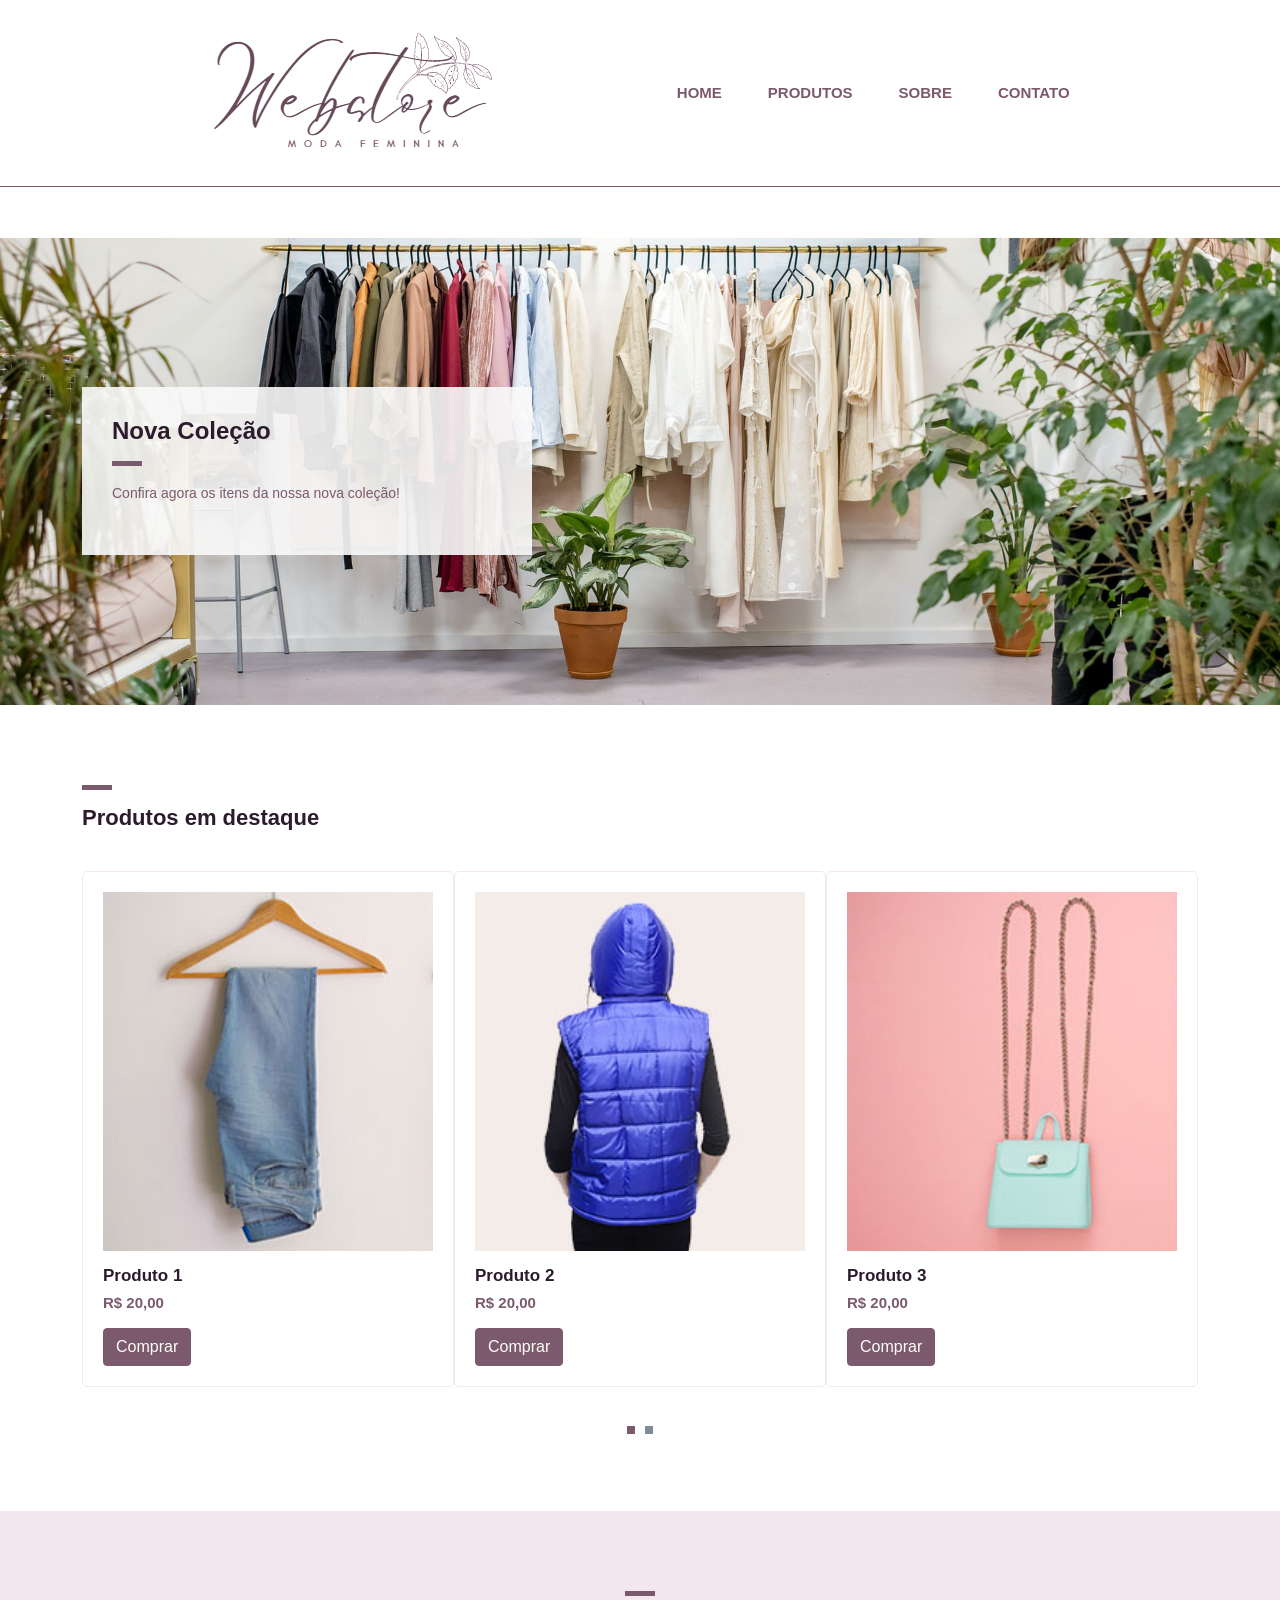
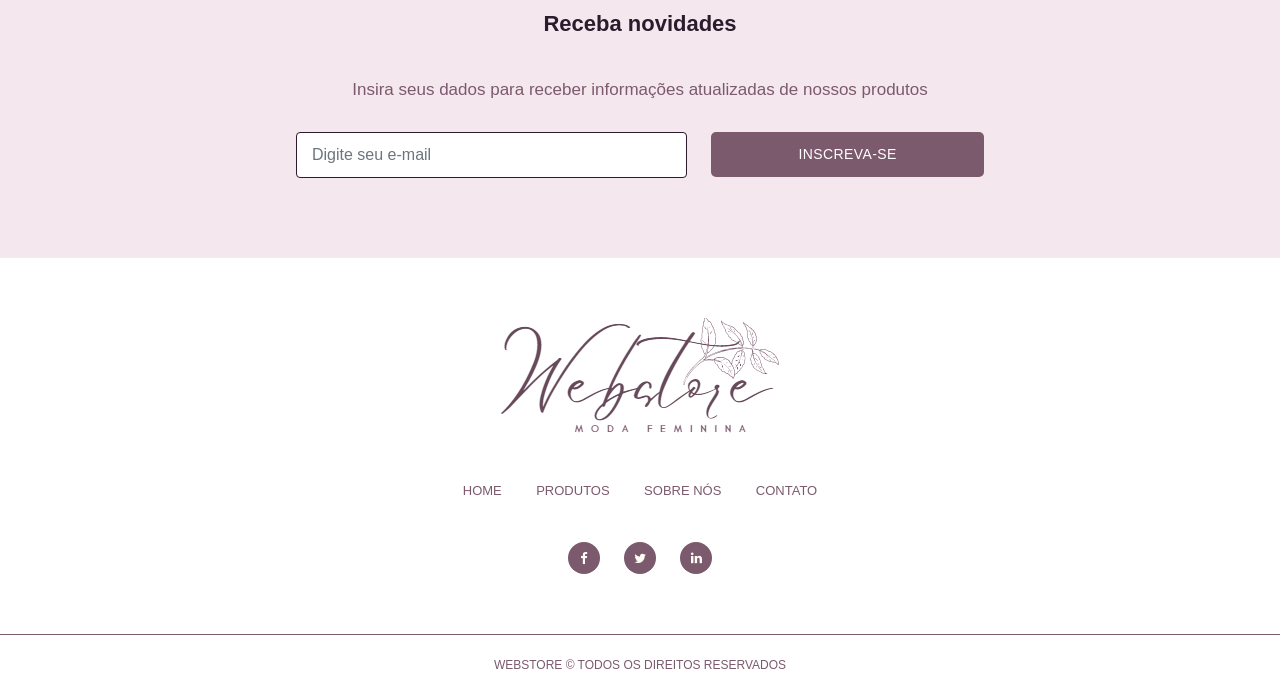
==== jQuery II/index.html @ eb67b07a "correcao digitacao validacao" ====
<!DOCTYPE html>
<html lang="pt-br">
<head>
    <meta charset="UTF-8">
    <meta http-equiv="X-UA-Compatible" content="IE=edge">
    <meta name="viewport" content="width=device-width, initial-scale=1.0">

<!--Library CSS-->
    <link rel="stylesheet" href="./vendor/bootstrap/css/bootstrap.min.css">
    <link rel="stylesheet" href="./vendor/owl/css/owl.css">
    <link rel="stylesheet" href="./vendor/fontawesome/fontawesome.css">
    <link rel="stylesheet" href="./vendor/jquery-ui/jquery-ui.min.css">

<!--CSS Customizado-->
    <link rel="stylesheet" href="./css/style-custom.css">

    <title>Webstore - Moda Feminina</title>
</head>


<body>
    <nav class="navbar navbar-expand-lg navbar-dark bg-dark">
        <div class="container">
                <a class="navbar-brand" href="#"><img src="./img/logo.png" alt="logo"></a>
                <button class="navbar-toggler d-lg-none" type="button" data-bs-toggle="collapse" data-bs-target="#collapsibleNavId" aria-controls="collapsibleNavId" aria-expanded="false" aria-label="Toggle navigation"><span class="navbar-toggler-icon"></span></button>
            <div class="container">
                <div class="collapse navbar-collapse" id="collapsibleNavId">
                    <ul class="navbar-nav ml-auto">
                        <li class="nav-item">
                            <a class="nav-link" href="index.html">Home</a>
                        </li>
                        <li class="nav-item">
                            <a class="nav-link" href="#produtosdestaque">Produtos</a>
                        </li>
                        <li class="nav-item">
                            <a class="nav-link nav-modal-open" href="#sobre" rel="sobre">Sobre</a>
                        </li>
                        <li class="nav-item">
                            <a class="nav-link nav-modal-open" href="#contato" rel="contato">Contato</a>
                        </li>
                    </ul>
                </div>
            </div>
        </div>
    </nav>

    <div class="banner">
            <div class="container">
                <div class="row">
                    <div class="col-md-12">
                        <div class="caption">
                            <h2>Nova Coleção</h2>
                            <div class="line-dec"></div>
                            <p>Confira agora os itens da nossa nova coleção!</p>
                        </div>
                    </div>
                </div>
            </div>
        </div>

        <div id="featured" class="featured-items">
            <div class="container">
                <div class="row">
                    <div class="col-md-12">
                        <div class="section-heading">
                            <div class="line-dec"></div>
                            <h1>Produtos em destaque</h1>
                        </div>
                    </div>
                    <div class="col-md-12">
                        <div class="owl-carousel owl-theme">
                            <div class="featured-item" id="produtosdestaque">
                                <img src="./img/item-01.jpg" alt="Item 1">
                                <h4>Produto 1</h4>
                                <h6>R$ 20,00</h6>
                                <a class="btn btn-dark nav-modalProdutos" href="#item 1" rel="item 1">Comprar</a>
                            </div>
                            <div class="featured-item">
                                <img src="./img/item-02.jpg" alt="Item 2">
                                <h4>Produto 2</h4>
                                <h6>R$ 20,00</h6>
                                <a class="btn btn-dark nav-modalProdutos" href="#item2">Comprar</a>
                            </div>
                            <div class="featured-item">
                                <img src="./img/item-03.jpg" alt="Item 3">
                                <h4>Produto 3</h4>
                                <h6>R$ 20,00</h6>
                                <a class="btn btn-dark nav-modalProdutos" href="#item3" rel="item3">Comprar</a>
                            </div>
                            <div class="featured-item">
                                <img src="./img/item-04.jpg" alt="Item 4">
                                <h4>Produto 4</h4>
                                <h6>R$ 20,00</h6>
                                <a class="btn btn-dark nav-modalProdutos" href="#item4" rel="item4">Comprar</a>
                            </div>
                            <div class="featured-item">
                                <img src="./img/item-05.jpg" alt="Item 5">
                                <h4>Produto 5</h4>
                                <h6>R$ 20,00</h6>
                                <a class="btn btn-dark nav-modalProdutos" href="#item5" rel="item5">Comprar</a>
                            </div>
                        </div>
                    </div>
                </div>
            </div>
        </div>

        <!-- Modal Produtos -->
        <div class="modal fade" id="modelProdutos" tabindex="-1" role="dialog" aria-labelledby="modelTitleId" aria-hidden="true">
            <div class="modal-dialog" role="document">
                <div class="modal-content">
                        <div class="modalHeader">
                                <h5 class="modalTitle">Item para compra</h5>
                            </div>
                    <div class="modalBody">
                        <div class="container-fluid">
                            Página em construção
                        </div>
                    </div>
                    <div class="modal-footer">
                        <button type="button" class="btn btn-secondary" data-bs-dismiss="modal">Close</button>
                    </div>
                </div>
            </div>
        </div>

        <div class="subscribe-form">
            <div class="container">
                <div class="row">
                    <div class="col-md-12">
                        <div class="section-heading">
                            <div class="line-dec"></div>
                            <h1>Receba novidades</h1>
                        </div>
                    </div>
                    <div class="col-md-8 offset-md-2">
                        <div class="main-content">
                            <p>Insira seus dados para receber informações atualizadas de nossos produtos</p>
                            <div class="container">
                                <form id="subscribe" class="form" action="" method="get">
                                    <div class="row">
                                        <div class="col-md-7">
                                            <fieldset>
                                                <input name="email" type="text" class="form-control" id="email" value="" placeholder="Digite seu e-mail" >
                                            </fieldset>
                                        </div>
                                        <div class="col-md-5">
                                            <fieldset>
                                                <button type="submit" id="form-submit" class="button">Inscreva-se</button>
                                            </fieldset>
                                        </div>
                                    </div>
                                </form>
                            </div>
                        </div>
                    </div>
                </div>
            </div>
        </div>

        <div class="footer">
            <div class="container">
                <div class="row">
                    <div class="col-md-12">
                        <div class="logo">
                            <img src="./img/logo.png" alt="logo">
                        </div>
                    </div>
                    <div class="col-md-12">
                        <div class="footer-menu">
                            <ul>
                                <li><a href="#top">Home</a></li>
                                <li><a href="#produtos">Produtos</a></li>
                                <li><a href="#sobre" rel="sobre" class="nav-modal-open">Sobre Nós</a></li>
                                <li><a href="#contato" rel="contato" class="nav-modal-open">Contato</a></li>
                            </ul>
                        </div>
                    </div>
                    <div class="col-md-12">
                        <div class="social-icons">
                            <ul>
                                <li><a href="#"><i class="fa fa-facebook"></i></a></li>
                                <li><a href="#"><i class="fa fa-twitter"></i></a></li>
                                <li><a href="#"><i class="fa fa-linkedin"></i></a></li>
                            </ul>
                        </div>
                    </div>
                </div>
            </div>
        </div>

        <div class="sub-footer">
            <div class="container">
                <div class="row">
                    <div class="col-md-12">
                        <div class="copyright-text">
                            <p>WebStore &copy; Todos os direitos reservados</p>
                        </div>
                    </div>
                </div>
            </div>
        </div>

        <!-- Começo do Modal  -->
            <div class="modal fade" id="modelId" tabindex="-1" role="dialog" aria-labelledby="modelTitleId" aria-hidden="true">
                <div class="modal-dialog" role="document">
                    <div class="modal-content">
                        <div class="modal-header">
                            <h5 class="modal-title">Modal title</h5>
                            <button type="button" class="btn-close" data-bs-dismiss="modal" aria-label="Close"></button>
                        </div>
                        <div class="modal-body">              
                        </div>
                    </div>
                </div>
            </div>

            <div id="contato" class="visually-hidden">
                <form action="post" class="myForm" id="myForm">

                    <div class="mb-3">
                        <label for="name" class="form-label">Nome</label>
                        <input type="text" name="name" id="name" title="Insira seu nome completo" class="form-control" placeholder="Digite seu nome" aria-describedby="helpNome">
                        <p id="textRequired">*Campo Obrigatório.</p>
                    </div>

                    <div class="mb-3">
                        <label for="email" class="form-label">Email</label>
                        <input type="email" name="email" id="email" class="form-control" placeholder="Digite seu e-mail" aria-describedby="helpEmail">
                        <p id="textRequired">*Campo Obrigatório.</p>
                    </div>

                    <div class="mb-3">
                        <label for="date" class="form-label">Data</label>
                        <input type="date" name="date" id="date" class="form-control" placeholder="Digite seu e-mail" aria-describedby="helpDate">
                    </div>

                    <div class="mb-3">
                        <label for="time" class="form-label">Hora</label>
                        <input type="time" name="time" id="time" class="form-control" placeholder="Digite a hora" aria-describedby="helpHora">
                    </div>

                    <div class="mb-3">
                        <label for="cep" class="form-label">CEP</label>
                        <input type="number" name="cep" id="cep" class="form-control" placeholder="Digite seu CEP" aria-describedby="helpCEP">
                        <p id="textRequired">*Campo Obrigatório.</p>

                    </div>

                    <div class="mb-3">
                        <label for="celular" class="form-label">Celular</label>
                        <input type="number" name="celular" id="celular" class="form-control" placeholder="Digite seu celular" aria-describedby="helpCelular">
                        <p id="textRequired">*Campo Obrigatório.</p>
                    </div>

                    <div class="mb-3">
                        <label for="cpf" class="form-label">CPF</label>
                        <input type="number" name="cpf" id="cpf" class="form-control" placeholder="Digite seu CPF" aria-describedby="helpCPF">
                        <p id="textRequired">*Campo Obrigatório.</p>
                    </div>
                    <button type="submit" id="submitButton"class="btn btn-primary">Enviar</button>
                </form>
            </div>

            <div id="sobre" class="visually-hidden">Loja especializada em moda feminina</div>
        <!-- FIM do Modal-->
        
        <!--Library-->
            <script src="./vendor/jquery/jquery-3.6.0.min.js"></script>
            <script src="./vendor/jquery-mask/jquery.mask.js"></script>
            <script src="./vendor/bootstrap/js/bootstrap.bundle.min.js"></script>
            <script src="./vendor/owl/owl.carousel.js"></script>
            <script src="./vendor/jquery-ui/jquery-ui.min.js"></script>

        <!--Script Customizado-->
            <script src="./js/custom.js"></script>
    </body>
</html>
---- jQuery II/css/style-custom.css ----
body {
	font-family: 'Roboto', sans-serif;
	transition: all 0.5s;
}
p {
	margin-bottom: 0px;
	font-size: 14px;
	color: #7b5a6d;
	line-height: 24px;
}
a {
	text-decoration: none!important;
}

.copyright-text {
	text-transform: uppercase;
}

.main-button a {
	background-color: #7b5a6d;
	border-radius: 5px;
	padding: 10px 15px;
	display: inline-block;
	color: #fffdf5;
	font-size: 14px;
	text-transform: uppercase;
	font-weight: 300;
	letter-spacing: 0.4px;
	text-decoration: none;
	transition: all 0.5s;
}

.main-button a:hover {
	opacity: 0.7;
}

.section-heading {
	margin-top: 80px;
	margin-bottom: 40px;
}

.section-heading .line-dec {
	width: 30px;
	height: 5px;
	background-color: #7b5a6d;
}

.section-heading h1 {
	font-size: 22px;
	font-weight: 700;
	color: #2c1b2d;
	margin-top: 15px;
}

/* Pre Header Style */
#pre-header {
	background-color: #7b5a6d;
	text-align: center;
}

#pre-header span {
	color: #fffdf5;
	font-size: 15px;
	padding: 10px 0px;
	display: inline-block;
}

/* Header Style */
.navbar .navbar-brand {
	text-align: center;
	width: 100%;
	position: relative;
	padding: 25px 0px;
}

.bg-dark {
	background-color: #fff!important;
	border-bottom: 1px solid #7b5a6d;
}

#navbarResponsive {
	z-index: 999;
	position: absolute;
	left: 50%;
	top: 200px;
	transform: translateX(-50%);
}

.navbar-dark .navbar-nav .nav-item {
	margin: 0px 15px;
}

.navbar-dark .navbar-nav .nav-link {
	text-transform: uppercase;
	font-size: 15px;
	font-weight: 700;
	color: #7b5a6d;
	transition: all 0.5s;
}

.navbar-dark .navbar-nav .nav-link:hover,
.navbar-dark .navbar-nav .active>.nav-link,
.navbar-dark .navbar-nav .nav-link.active,
.navbar-dark .navbar-nav .nav-link.show,
.navbar-dark .navbar-nav .show>.nav-link {
	color: #798c97;
}

.navbar:after {
	width: 100%;
	height: 1px;
	background-color: #fffdf5;
	content: '';
	position: absolute;
	left: 0;
	bottom: -52px;
}

.navbar-dark .navbar-toggler-icon {
	background-image: none;
}

.navbar-dark .navbar-toggler {
	border-color: #7b5a6d;
	background-color: #7b5a6d;	
	height: 50px;
	outline: none;
}

.navbar-dark .navbar-toggler-icon:after {
	content: '\f0c9';
	color: #fffdf5;
	font-size: 22px;
	line-height: 30px;
	font-family: 'FontAwesome';
}

/* Banner Style */
.banner {
	margin-top: 50px;
	background-image: url(../img/banner-bg.jpg);
	background-size: cover;
	background-repeat: no-repeat;
	padding: 150px 0px;
	background-position: center center;
}

.banner .caption {
	background-color: rgba(250,250,250,0.9);
	padding: 30px;
	max-width: 450px;
}

.banner .caption h2 {
	margin-top: 0px;
	margin-bottom: 15px;
	font-size: 24px;
	font-weight: 700;
	color: #2c1b2d;
}

.banner .caption .line-dec {
	width: 30px;
	height: 5px;
	background-color: #7b5a6d;
}

.banner .caption p {
	margin-top: 15px;
	margin-bottom: 20px;
}

/* Featured Style */
.featured-items {
	margin-bottom: 70px;
}

.featured-item {
	border-radius: 5px;
	border: 1px solid #f4e7ee;
	padding: 20px;
	transition: all 0.5s;
}

.featured-item:hover {
	opacity: 0.9;
}

.featured-item img {
	width: 100%;
}

.featured-item h4 {
	font-size: 17px;
	font-weight: 700;
	color: #2c1b2d;
	margin-top: 15px;
	transition: all 0.5s;
}

.featured-item:hover h4 {
	color: #7b5a6d;
}

.featured-item h6 {
	color: #7b5a6d;
	font-size: 15px;
	font-weight: 700;
	margin-bottom: 0px;
}

.btn-dark {
    color: #fffdf5;
    background-color: #7b5a6d;
    border-color: #7b5a6d;
    margin-top: 1rem;
}

.btn-dark:hover {
    color: #fffdf5;
    background-color:#798c97;
    border-color: #798c97;
}

.owl-theme .owl-dots {
	text-align: center;
	margin-top: 30px;
}

.owl-theme .owl-dots .owl-dot {
	outline: none;
}

.owl-theme .owl-dots .active span {
	background-color: #7b5a6d!important;
}

.owl-theme .owl-dots .owl-dot span {
	background-color: #798c97;
	width: 8px;
	height: 8px;
	display: inline-block;
	margin: 0px 5px;
	outline: none;
}

/* Subscribe Style */
.subscribe-form {
	background-color: #f4e7ee;
	padding: 80px 0px;
	text-align: center;
}

.subscribe-form .section-heading  {
	margin-top: 0px;
}

.subscribe-form .section-heading h1 {
	color: #2c1b2d;
}

.subscribe-form .section-heading .line-dec {
	background-color: #7b5a6d;
	margin: 0 auto;
}

.subscribe-form .main-content p {
	font-size: 17px;
	color: #7b5a6d;
	margin-bottom: 30px;
}

.subscribe-form .main-content form  {
	color: #fff;
	display: inline;
}

.subscribe-form .main-content form input {
	display: inline;
}

.subscribe-form .main-content form input {
	width: 100%;
	height: 46px;
	border: 1px solid #2c1b2d;
	background-color: #fff;
	padding-left: 15px;
	color: #000000;
	outline: none;
}

.subscribe-form .main-content form button:focus {
	color: #fff!important;
}

.subscribe-form .main-content form button {
	width: 100%;
	height: 45px;
	cursor: pointer;
	background-color: #7b5a6d;
	outline: none;
	border-radius: 5px;
	padding: 10px 15px;
	display: inline-block;
	color: #fff;
	font-size: 14px;
	text-transform: uppercase;
	font-weight: 300;
	letter-spacing: 0.4px;
	text-decoration: none;
	transition: all 0.5s;
	box-shadow: none;
	border: none;
}

#textRequired {
	color: grey;
	padding: .3rem;
}

/* Footer Style */
.footer {
	text-align: center;
}

.footer ul {
	padding: 0px;
	margin: 0px;
}

.footer ul li {
	list-style: none;
	display: inline-block;
}

.footer .logo img {
	max-width: 100%;
	margin-top: 60px;
	margin-bottom: 40px;
}

.footer .footer-menu {
	margin-bottom: 40px;
}

.footer .footer-menu ul li {
	margin: 0px 15px;
}

.footer .footer-menu a {
	font-size: 13px;
	color: #7b5a6d;
	text-transform: uppercase;
	transition: all 0.5s;
}

.footer .footer-menu a:hover {
	color: #798c97;
	text-decoration: none;
}

.footer .social-icons {
	margin-bottom: 60px;
}

.footer .social-icons ul li {
	margin: 0px 10px;
}

.footer .social-icons a {
	width: 32px;
	height: 32px;
	color: #fffdf5;
	background-color: #7b5a6d;
	text-align: center;
	display: inline-block;
	line-height: 33px;
	border-radius: 50%;
	font-size: 13px;
	transition: all 0.5s;
}

.footer .social-icons a:hover {
	background-color: #798c97;
}

/* Sub Footer Style */
.sub-footer {
	border-top: 1px solid #7b5a6d;
	text-align: center;
}

.sub-footer p {
	font-size: 12px;
	color: #7b5a6d;
	line-height: 60px;
}

.sub-footer a {
	color: #7b5a6d;
	text-decoration: none;
}

/* Featured Page Style */
.featured-page {
	margin-top: 130px;
	margin-bottom: 40px;
}

.featured-page .section-heading {
	margin-top: 0px;
	margin-bottom: 0px;
}

.featured-page #filters {
	margin-top: 15px;
	text-align: right;
}

.featured .featured-item {
	margin-bottom: 30px;
	text-decoration: none;
}

.featured .featured-item h4 {
	transition: all 0.5s;
}

.featured .featured-item:hover h4 {
	color: #7b5a6d;
}

#filter button {
	outline: none;
}

#filter .btn-primary.focus,
.btn-primary:focus {
	color: #7b5a6d!important;
	box-shadow: none!important;
}

#filters .btn-primary {
	color: #2c1b2d;
	border: none;
	font-size: 15px;
	font-weight: 700;
	background-color: transparent;
}

/* Isotope Transitions
------------------------------- */
.isotope,
.isotope .item {
    -webkit-transition-duration: 0.8s;
    -moz-transition-duration: 0.8s;
    -ms-transition-duration: 0.8s;
    -o-transition-duration: 0.8s;
    transition-duration: 0.8s;
}

.isotope {
    -webkit-transition-property: height, width;
    -moz-transition-property: height, width;
    -ms-transition-property: height, width;
    -o-transition-property: height, width;
    transition-property: height, width;
}

.isotope .item {
    -webkit-transition-property: -webkit-transform, opacity;
    -moz-transition-property:    -moz-transform, opacity;
    -ms-transition-property:     -ms-transform, opacity;
    -o-transition-property:         top, left, opacity;
    transition-property:         transform, opacity;
}

.page-navigation ul {
	text-align: center;
	border-top: 1px solid #eee;
	padding: 30px  0px 0px 0px;
	margin: 0px 0px 80px 0px;
}

.page-navigation ul li {
	display: inline-block;
}

.page-navigation ul li a {
	width: 40px;
	height: 40px;
	display: inline-block;
	text-align: center;
	line-height: 38px;
	border: 1px solid #eee;
	border-radius: 5px;
	font-weight: 700;
	color: #1e1e1e;
	font-size: 15px;
	text-decoration: none;
	transition: all 0.5s;
}

.page-navigation ul li a:hover,
.page-navigation ul li.current-page a {
	background-color: #7b5a6d;
	border-color: #7b5a6d;
	color: #fff;
}

/* Single Product Style */
.single-product .product-slider {
	padding: 20px;
	border: 1px solid #eee!important;
	border-radius: 5px;
}

.flexslider {
	border: none!important;
}

#carousel {
	margin-top: 20px;
}

#carousel .slides li {
	width: 150px!important;
}

.single-product .right-content h4 {
	font-size: 17px;
	font-weight: 700;
	margin-top: 0px;
}

.single-product .right-content h6 {
	color: #7b5a6d;
	font-size: 17px;
	font-weight: 700;
	margin-top: 10px;
}

.single-product .right-content p {
	margin-top: 20px;
	margin-bottom: 30px;
}

.single-product .right-content span {
	font-size: 14px;
	color: #7b5a6d;
	font-weight: 500;
	display: inline-block;
	margin-bottom: 15px;
}

.single-product .right-content label {
	font-size: 14px;
	color: #4a4a4a;
}

.single-product .right-content .quantity-text {
	margin-left: 10px;
	width: 44px;
	height: 44px;
	line-height: 42px;
	font-size: 14px;
	font-weight: 700;
	color: #4a4a4a;
	display: inline-block;
	text-align: center;
	outline: none;
	border: 1px solid #eee;
}

.single-product .right-content .button {
	margin-left: 15px;
	cursor: pointer;
	background-color: #7b5a6d;
	outline: none;
	border-radius: 5px;
	padding: 10px 15px;
	display: inline-block;
	color: #fff;
	font-size: 14px;
	text-transform: uppercase;
	font-weight: 300;
	letter-spacing: 0.4px;
	text-decoration: none;
	transition: all 0.5s;
	box-shadow: none;
	border: none;
}

.single-product .right-content .down-content span {
	margin-bottom: 0px;
	display: inline-block;
	margin-left: 8px;
	color: #aaa;
}

.single-product .right-content .down-content span a {
	color: #aaa;
	font-weight: 400;
	margin-left: 4px;
	transition: all 0.5s;
}

.single-product .right-content .down-content span a:hover {
	color: #7b5a6d;
}

.single-product .right-content .down-content span a:hover i {
	background-color: #7b5a6d;
}

.single-product .right-content .down-content span a i {
	transition: all 0.5s;
	background-color: #aaa;
	width: 26px;
	height: 26px;
	display: inline-block;
	text-align: center;
	line-height: 26px;
	border-radius: 50%;
	color: #fff;
	font-size: 12px;
	margin-right: 5px;
}

.single-product .right-content .down-content .categories {
	border-top: 1px solid #eee;
	margin-top: 30px;
	padding: 10px 0px;
}

.single-product .right-content .down-content .share {
	border-top: 1px solid #eee;
	padding: 10px 0px;
}

.single-product .right-content .down-content h6 {
	font-size: 14px;
	color: #4a4a4a;
	font-weight: 400;
}

/* About Us Style */
.about-page {
	margin-top: 50px;
    margin-bottom: 80px;
}

.about-page .right-content h4 {
	font-size: 17px;
	font-weight: 700;
	margin-top: 0px;
	margin-bottom: 20px;
}

.about-page .left-image img {
	max-width: 100%;
}

.about-page .right-content span {
	display: inline-block;
	margin-left: 8px;
}

.about-page .right-content span a i {
	transition: all 0.5s;
	background-color: #aaa;
	width: 26px;
	height: 26px;
	display: inline-block;
	text-align: center;
	line-height: 26px;
	border-radius: 50%;
	color: #fff;
	font-size: 12px;
	margin-right: 5px;
}

.about-page .right-content .share {
	margin-top: 20px;
	border-top: 1px solid #eee;
	padding: 15px 0px;
}

.about-page .right-content h6 {
	font-size: 14px;
	color: #4a4a4a;
	font-weight: 400;
}

.about-page .right-content span a:hover i {
	background-color: #7b5a6d;
}

/* Contact Page Style */
.contact-page {
	margin-top: 50px;
    margin-bottom: 80px;
}

.contact-page .right-content input,
.contact-page .right-content textarea {
	border-radius: 0px;
	outline: none;
	box-shadow: none;
	font-size: 14px;
	margin-bottom: 30px;
}

.contact-page .right-content input {
	height: 44px;
	line-height: 44px;
}

.contact-page .right-content textarea {
	height: 200px;
	max-height: 280px;
}

.contact-page .right-content span {
	display: inline-block;
	margin-left: 8px;
}

.contact-page .right-content span a i {
	transition: all 0.5s;
	background-color: #aaa;
	width: 26px;
	height: 26px;
	display: inline-block;
	text-align: center;
	line-height: 26px;
	border-radius: 50%;
	color: #fff;
	font-size: 12px;
	margin-right: 5px;
}

.contact-page .right-content .share {
	margin-top: 30px;
	border-top: 1px solid #eee;
	padding: 15px 0px;
}

.contact-page .right-content h6 {
	font-size: 14px;
	color: #4a4a4a;
	font-weight: 400;
}

.contact-page .right-content span a:hover i {
	background-color: #7b5a6d;
}

.contact-page .right-content .button {
	cursor: pointer;
	background-color: #7b5a6d;
	outline: none;
	border-radius: 5px;
	padding: 10px 15px;
	display: inline-block;
	color: #fff;
	font-size: 14px;
	text-transform: uppercase;
	font-weight: 300;
	letter-spacing: 0.4px;
	text-decoration: none;
	transition: all 0.5s;
	box-shadow: none;
	border: none;
}

/* Responsive Style */
@media (max-width: 991px) {

.banner {
	border-top: none;
	margin-top: 0px;
}

.navbar .navbar-brand {
	width: auto;
}

.navbar:after {
	display: none;
}

#navbarResponsive {
	z-index: 99999;
	position: absolute;
	top: 96px;
	width: 100%;
	text-align: center;
	background-color: rgba(250,250,250,0.95);
	box-shadow: 0px 10px 10px rgba(0,0,0,0.1);
}

.navbar-dark .navbar-nav .nav-item {
	border-bottom: 1px solid #eee;
}

.navbar-dark .navbar-nav .nav-item:last-child {
	border-bottom: none;
}

.navbar-dark .navbar-nav .nav-link {
	padding: 15px 0px;
}

.featured-page #filters {
	text-align: right;
} 

.single-product .right-content {
	margin-top: 30px;
}

.about-page .right-content {
	margin-top: 30px;
}

.contact-page .right-content {
	margin-top: 30px;
}

.contact-page .right-content .col-md-6,
.contact-page .right-content .col-md-12 {
	padding: 0px;
}

.featured-page {
	margin-top: 80px;
}

.about-page,
.contact-page {
	margin-top: 0px;
}
}

@media (max-width: 767px) {

.subscribe-form .main-content form input.button {
	margin-top: 20px;
}

.featured-page #filters {
	margin-top: 15px;
	text-align: left;
} 
}
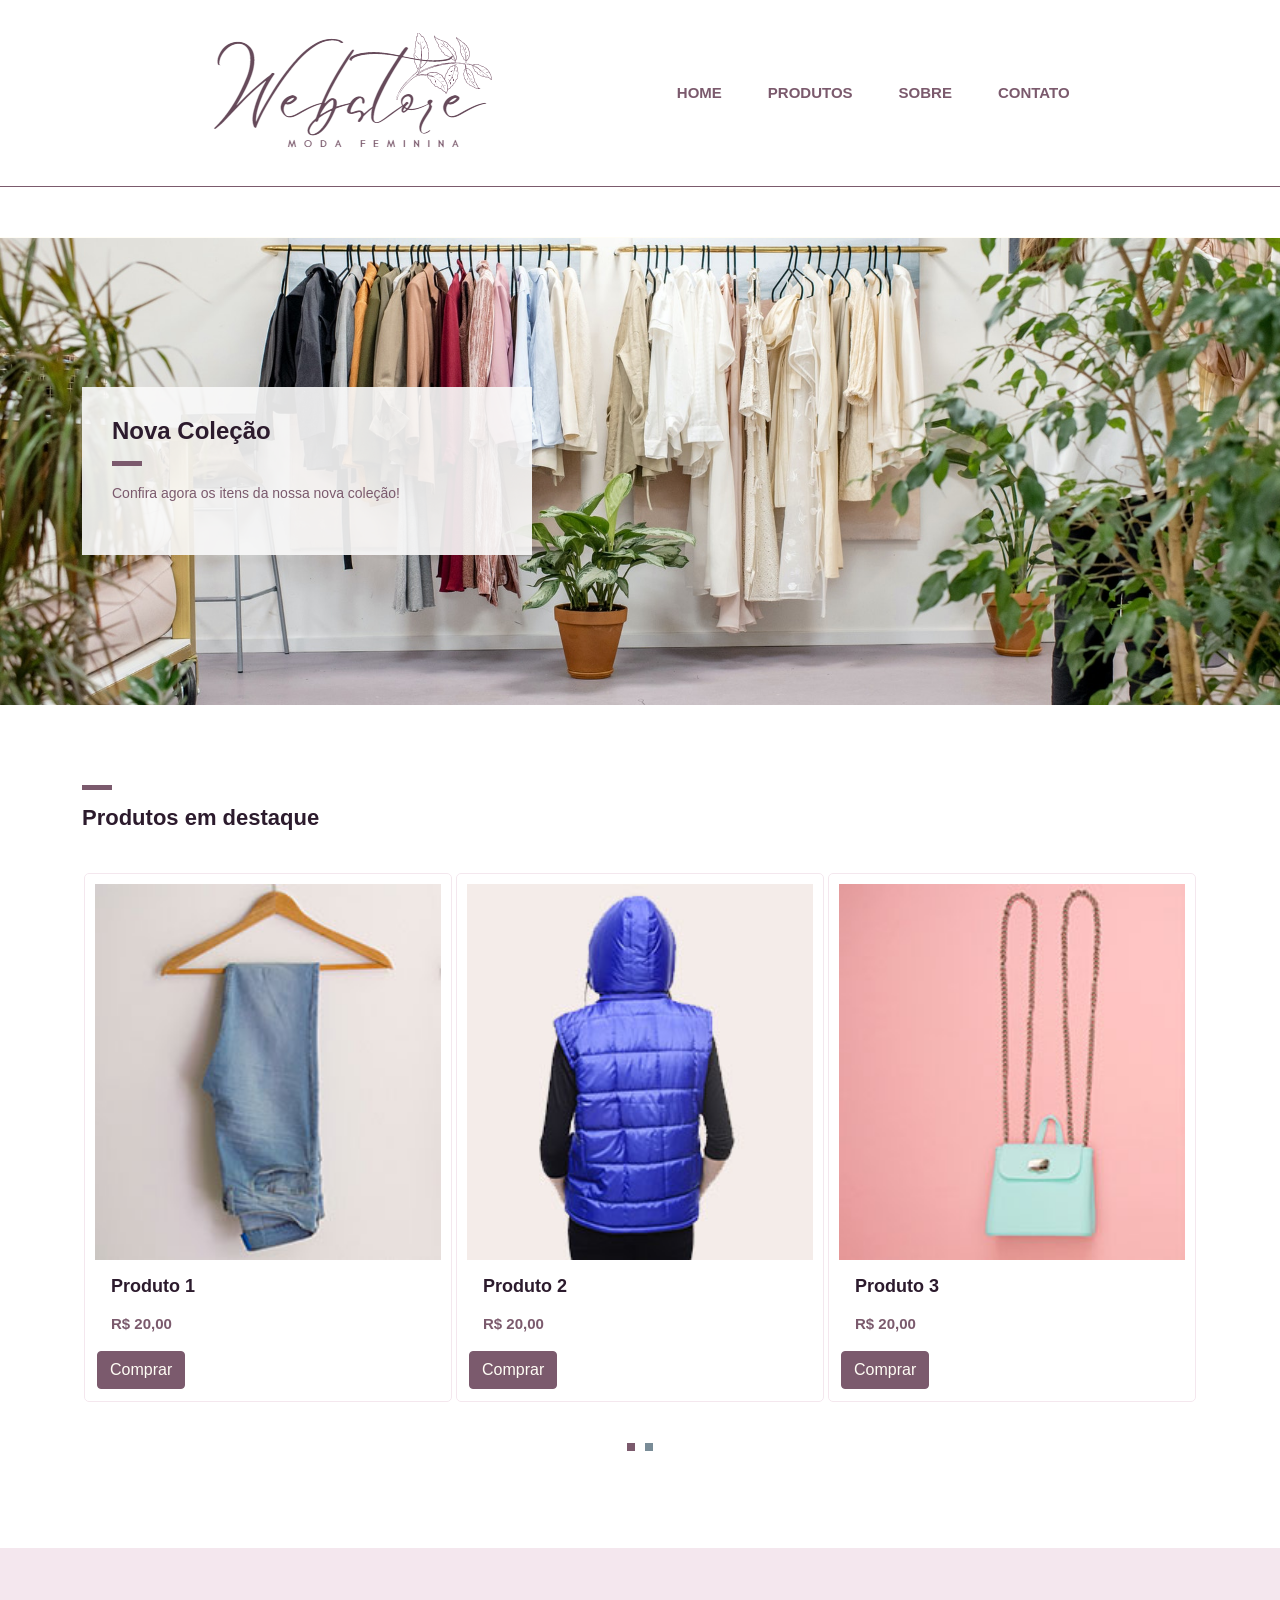
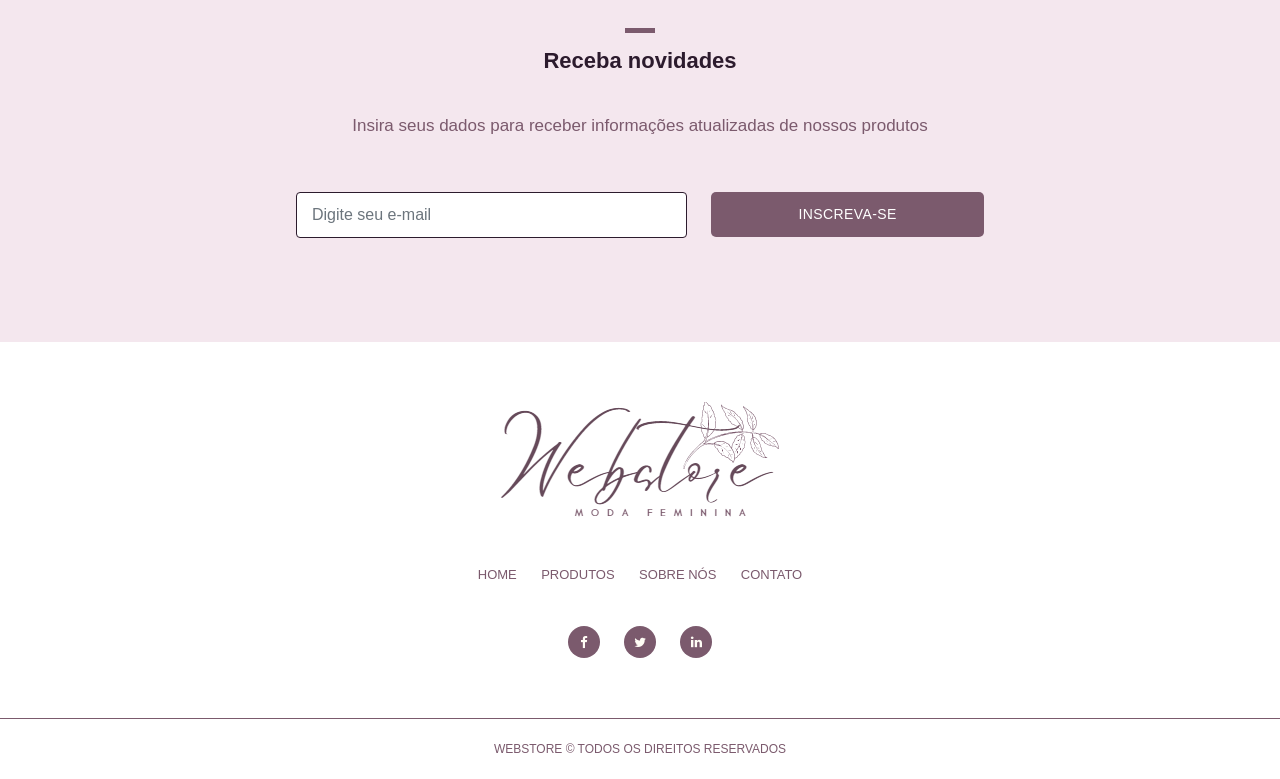
==== commit 892c5b50: "correcoes mobile/tablet" ====
--- a/jQuery II/index.html
+++ b/jQuery II/index.html
@@ -73,31 +73,31 @@
                                 <img src="./img/item-01.jpg" alt="Item 1">
                                 <h4>Produto 1</h4>
                                 <h6>R$ 20,00</h6>
-                                <a class="btn btn-dark nav-modalProdutos" href="#item 1" rel="item 1">Comprar</a>
+                                <a class="btn btn-dark btn-md btn-md nav-modalProdutos" href="#item 1" rel="item 1">Comprar</a>
                             </div>
                             <div class="featured-item">
                                 <img src="./img/item-02.jpg" alt="Item 2">
                                 <h4>Produto 2</h4>
                                 <h6>R$ 20,00</h6>
-                                <a class="btn btn-dark nav-modalProdutos" href="#item2">Comprar</a>
+                                <a class="btn btn-dark btn-md nav-modalProdutos" href="#item2">Comprar</a>
                             </div>
                             <div class="featured-item">
                                 <img src="./img/item-03.jpg" alt="Item 3">
                                 <h4>Produto 3</h4>
                                 <h6>R$ 20,00</h6>
-                                <a class="btn btn-dark nav-modalProdutos" href="#item3" rel="item3">Comprar</a>
+                                <a class="btn btn-dark btn-md nav-modalProdutos" href="#item3" rel="item3">Comprar</a>
                             </div>
                             <div class="featured-item">
                                 <img src="./img/item-04.jpg" alt="Item 4">
                                 <h4>Produto 4</h4>
                                 <h6>R$ 20,00</h6>
-                                <a class="btn btn-dark nav-modalProdutos" href="#item4" rel="item4">Comprar</a>
+                                <a class="btn btn-dark btn-md nav-modalProdutos" href="#item4" rel="item4">Comprar</a>
                             </div>
                             <div class="featured-item">
                                 <img src="./img/item-05.jpg" alt="Item 5">
                                 <h4>Produto 5</h4>
                                 <h6>R$ 20,00</h6>
-                                <a class="btn btn-dark nav-modalProdutos" href="#item5" rel="item5">Comprar</a>
+                                <a class="btn btn-dark btn-md nav-modalProdutos" href="#item5" rel="item5">Comprar</a>
                             </div>
                         </div>
                     </div>
@@ -141,7 +141,7 @@
                                     <div class="row">
                                         <div class="col-md-7">
                                             <fieldset>
-                                                <input name="email" type="text" class="form-control" id="email" value="" placeholder="Digite seu e-mail" >
+                                                <input name="Email" type="text" class="form-control" id="Email" value="" placeholder="Digite seu e-mail" >
                                             </fieldset>
                                         </div>
                                         <div class="col-md-5">
@@ -226,7 +226,7 @@
 
                     <div class="mb-3">
                         <label for="email" class="form-label">Email</label>
-                        <input type="email" name="email" id="email" class="form-control" placeholder="Digite seu e-mail" aria-describedby="helpEmail">
+                        <input type="text" name="email" id="email" title="Insira seu email completo" class="form-control" placeholder="Digite seu e-mail" aria-describedby="helpEmail">
                         <p id="textRequired">*Campo Obrigatório.</p>
                     </div>
 
--- a/jQuery II/css/style-custom.css
+++ b/jQuery II/css/style-custom.css
@@ -173,14 +173,17 @@
 
 /* Featured Style */
 .featured-items {
-	margin-bottom: 70px;
+	margin-bottom: 90px;
 }
 
 .featured-item {
 	border-radius: 5px;
-	border: 1px solid #f4e7ee;
-	padding: 20px;
-	transition: all 0.5s;
+	border: 2px solid #f4e7ee;
+	margin: 2px;
+	border-width: 1px;
+	padding: 10px;
+	transition: all 0.5s;
+	display: block;
 }
 
 .featured-item:hover {
@@ -192,10 +195,11 @@
 }
 
 .featured-item h4 {
-	font-size: 17px;
+	font-size: 18px;
 	font-weight: 700;
 	color: #2c1b2d;
-	margin-top: 15px;
+	margin: 15px;
+	padding: 1px;
 	transition: all 0.5s;
 }
 
@@ -208,13 +212,15 @@
 	font-size: 15px;
 	font-weight: 700;
 	margin-bottom: 0px;
+	margin: 15px;
+	padding: 1px;
 }
 
 .btn-dark {
     color: #fffdf5;
     background-color: #7b5a6d;
     border-color: #7b5a6d;
-    margin-top: 1rem;
+    margin: 2px;
 }
 
 .btn-dark:hover {
@@ -223,6 +229,11 @@
     border-color: #798c97;
 }
 
+.owl-carousel .owl-theme {
+	padding: 1rem;
+	display: block;
+}
+
 .owl-theme .owl-dots {
 	text-align: center;
 	margin-top: 30px;
@@ -273,6 +284,7 @@
 
 .subscribe-form .main-content form  {
 	color: #fff;
+	padding: 1px !important; 
 	display: inline;
 }
 
@@ -345,7 +357,7 @@
 }
 
 .footer .footer-menu ul li {
-	margin: 0px 15px;
+	margin: 0px 10px;
 }
 
 .footer .footer-menu a {
@@ -842,16 +854,45 @@
 .contact-page {
 	margin-top: 0px;
 }
+
+.owl-carousel .owl-item{
+	display: block;
+	float:none;
+}
 }
 
 @media (max-width: 767px) {
 
 .subscribe-form .main-content form input.button {
 	margin-top: 20px;
+}
+
+.subscribe-form .main-content form button{
+	margin-top: 20px;
+}
+
+.featured-item {
+    border-radius: 5px;
+    border: 2px solid #f4e7ee;
+    margin: 3px;
+    padding: 10px;
+    transition: all 0.5s;
+    display: block;
+	float: none;
+}
+
+.btn-dark h4{
+	display: block;
+	float: none;
+}
+.owl-carousel .owl-item {
+	display: block;
+	float: inline-start;
 }
 
 .featured-page #filters {
 	margin-top: 15px;
 	text-align: left;
 } 
+
 }
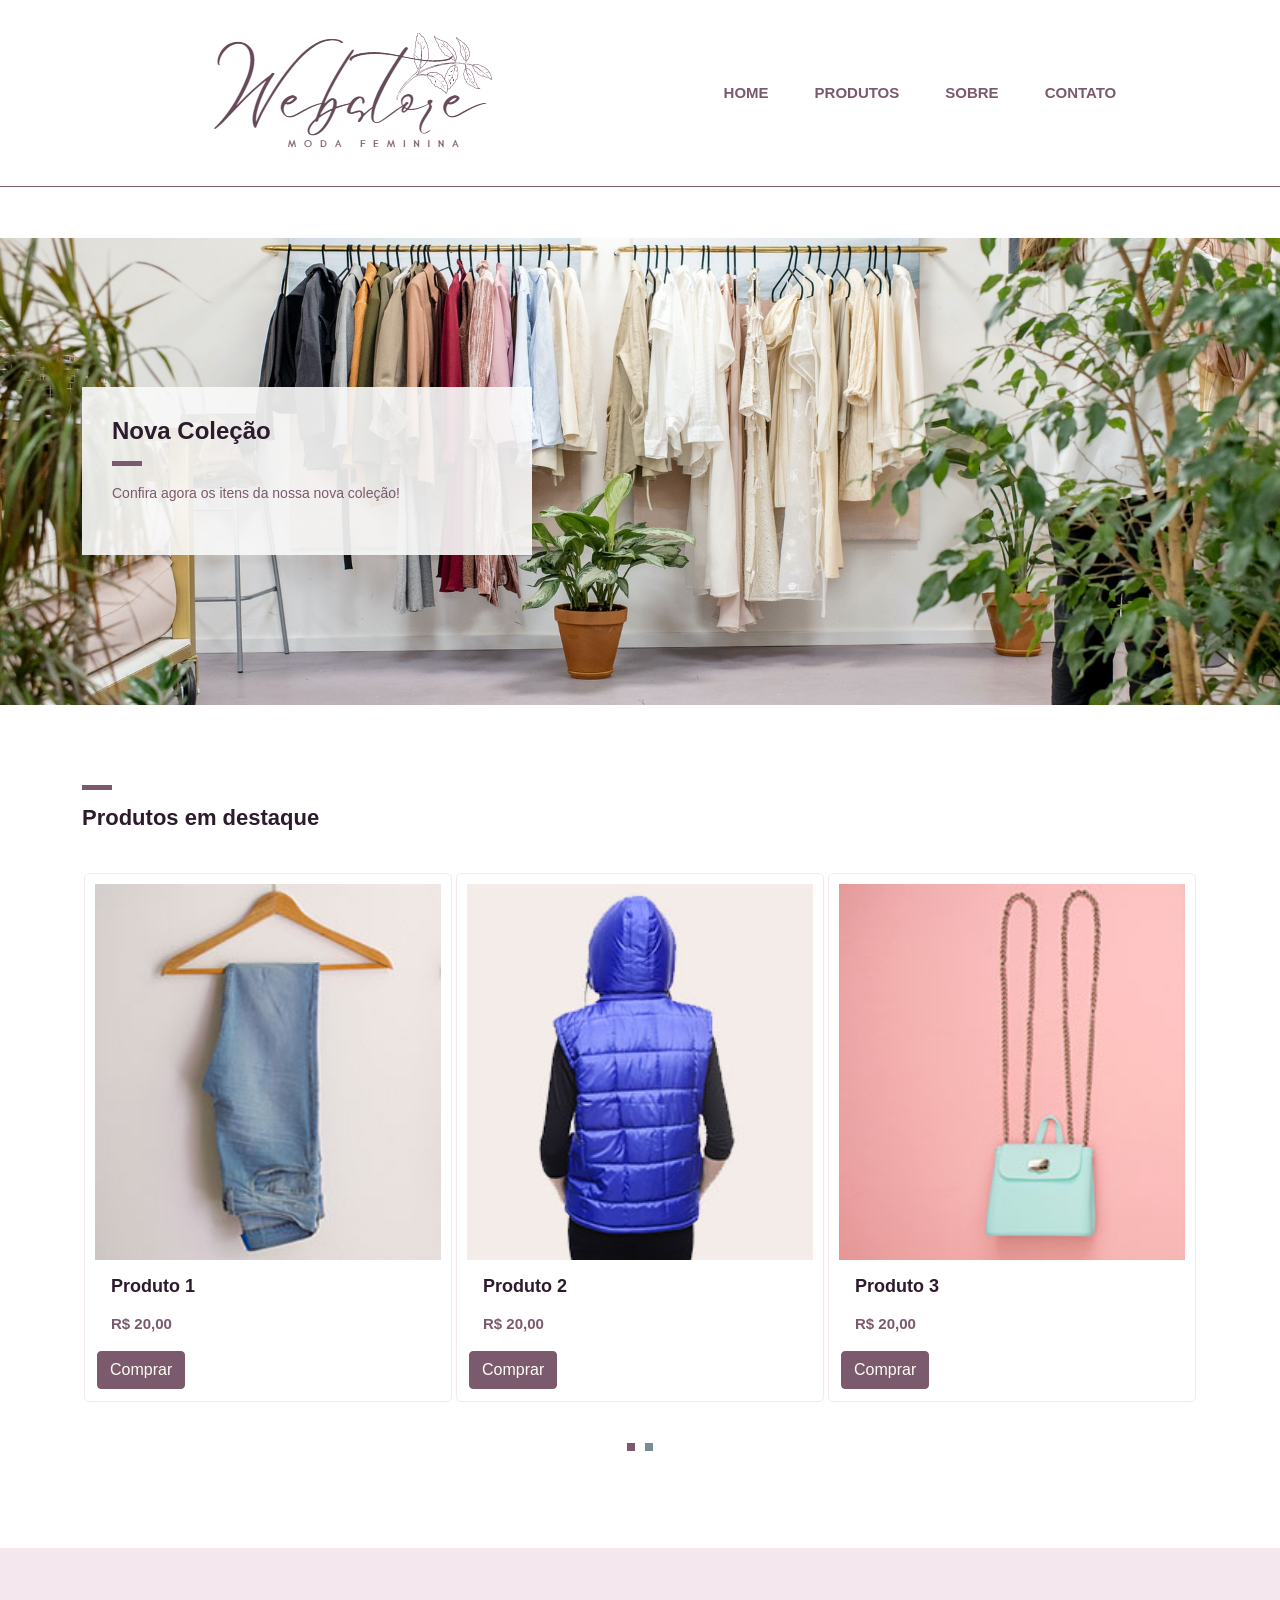
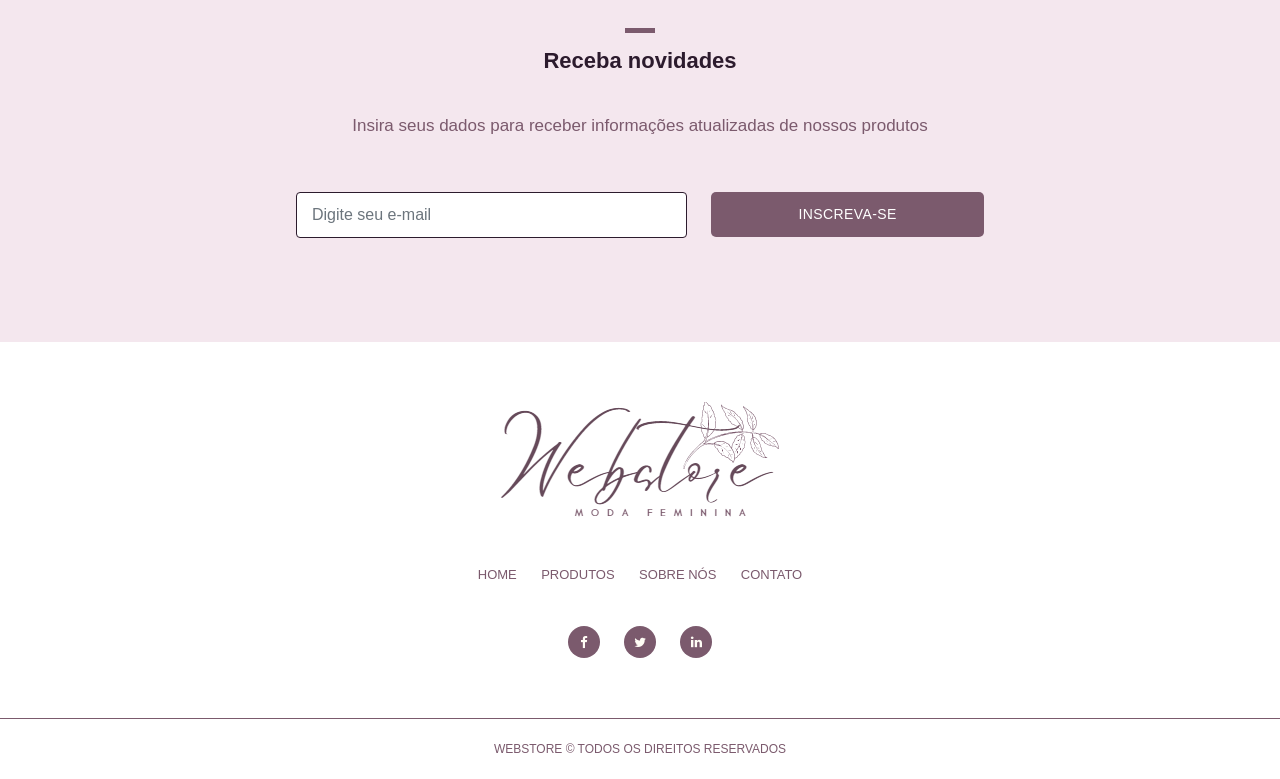
==== commit 9e0eb9aa: "changes navbar collapse" ====
--- a/jQuery II/index.html
+++ b/jQuery II/index.html
@@ -22,10 +22,10 @@
     <nav class="navbar navbar-expand-lg navbar-dark bg-dark">
         <div class="container">
                 <a class="navbar-brand" href="#"><img src="./img/logo.png" alt="logo"></a>
-                <button class="navbar-toggler d-lg-none" type="button" data-bs-toggle="collapse" data-bs-target="#collapsibleNavId" aria-controls="collapsibleNavId" aria-expanded="false" aria-label="Toggle navigation"><span class="navbar-toggler-icon"></span></button>
-            <div class="container">
-                <div class="collapse navbar-collapse" id="collapsibleNavId">
-                    <ul class="navbar-nav ml-auto">
+                <button class="navbar-toggler d-md-none" type="button" data-bs-toggle="collapse" data-bs-target="#collapsibleNavId" aria-controls="collapsibleNavId" aria-expanded="false" aria-label="Toggle navigation"><span class="navbar-toggler-icon"></span></button>
+            <div class="container">
+                <div class="collapse navbar-collapse justify-content-lg-center" id="collapsibleNavId">
+                    <ul class="navbar-nav md-auto">
                         <li class="nav-item">
                             <a class="nav-link" href="index.html">Home</a>
                         </li>
@@ -141,7 +141,7 @@
                                     <div class="row">
                                         <div class="col-md-7">
                                             <fieldset>
-                                                <input name="Email" type="text" class="form-control" id="Email" value="" placeholder="Digite seu e-mail" >
+                                                <input name="Email" type="email" class="form-control" id="Email" value="" placeholder="Digite seu e-mail" >
                                             </fieldset>
                                         </div>
                                         <div class="col-md-5">
@@ -226,7 +226,7 @@
 
                     <div class="mb-3">
                         <label for="email" class="form-label">Email</label>
-                        <input type="text" name="email" id="email" title="Insira seu email completo" class="form-control" placeholder="Digite seu e-mail" aria-describedby="helpEmail">
+                        <input type="email" name="email" id="email" title="Insira seu email completo" class="form-control" placeholder="Digite seu e-mail" aria-describedby="helpEmail">
                         <p id="textRequired">*Campo Obrigatório.</p>
                     </div>
 
@@ -258,7 +258,7 @@
                         <input type="number" name="cpf" id="cpf" class="form-control" placeholder="Digite seu CPF" aria-describedby="helpCPF">
                         <p id="textRequired">*Campo Obrigatório.</p>
                     </div>
-                    <button type="submit" id="submitButton"class="btn btn-primary">Enviar</button>
+                    <button type="submit" id="submitButton" class="btn btn-primary" disabled="disabled">Enviar</button>
                 </form>
             </div>
 
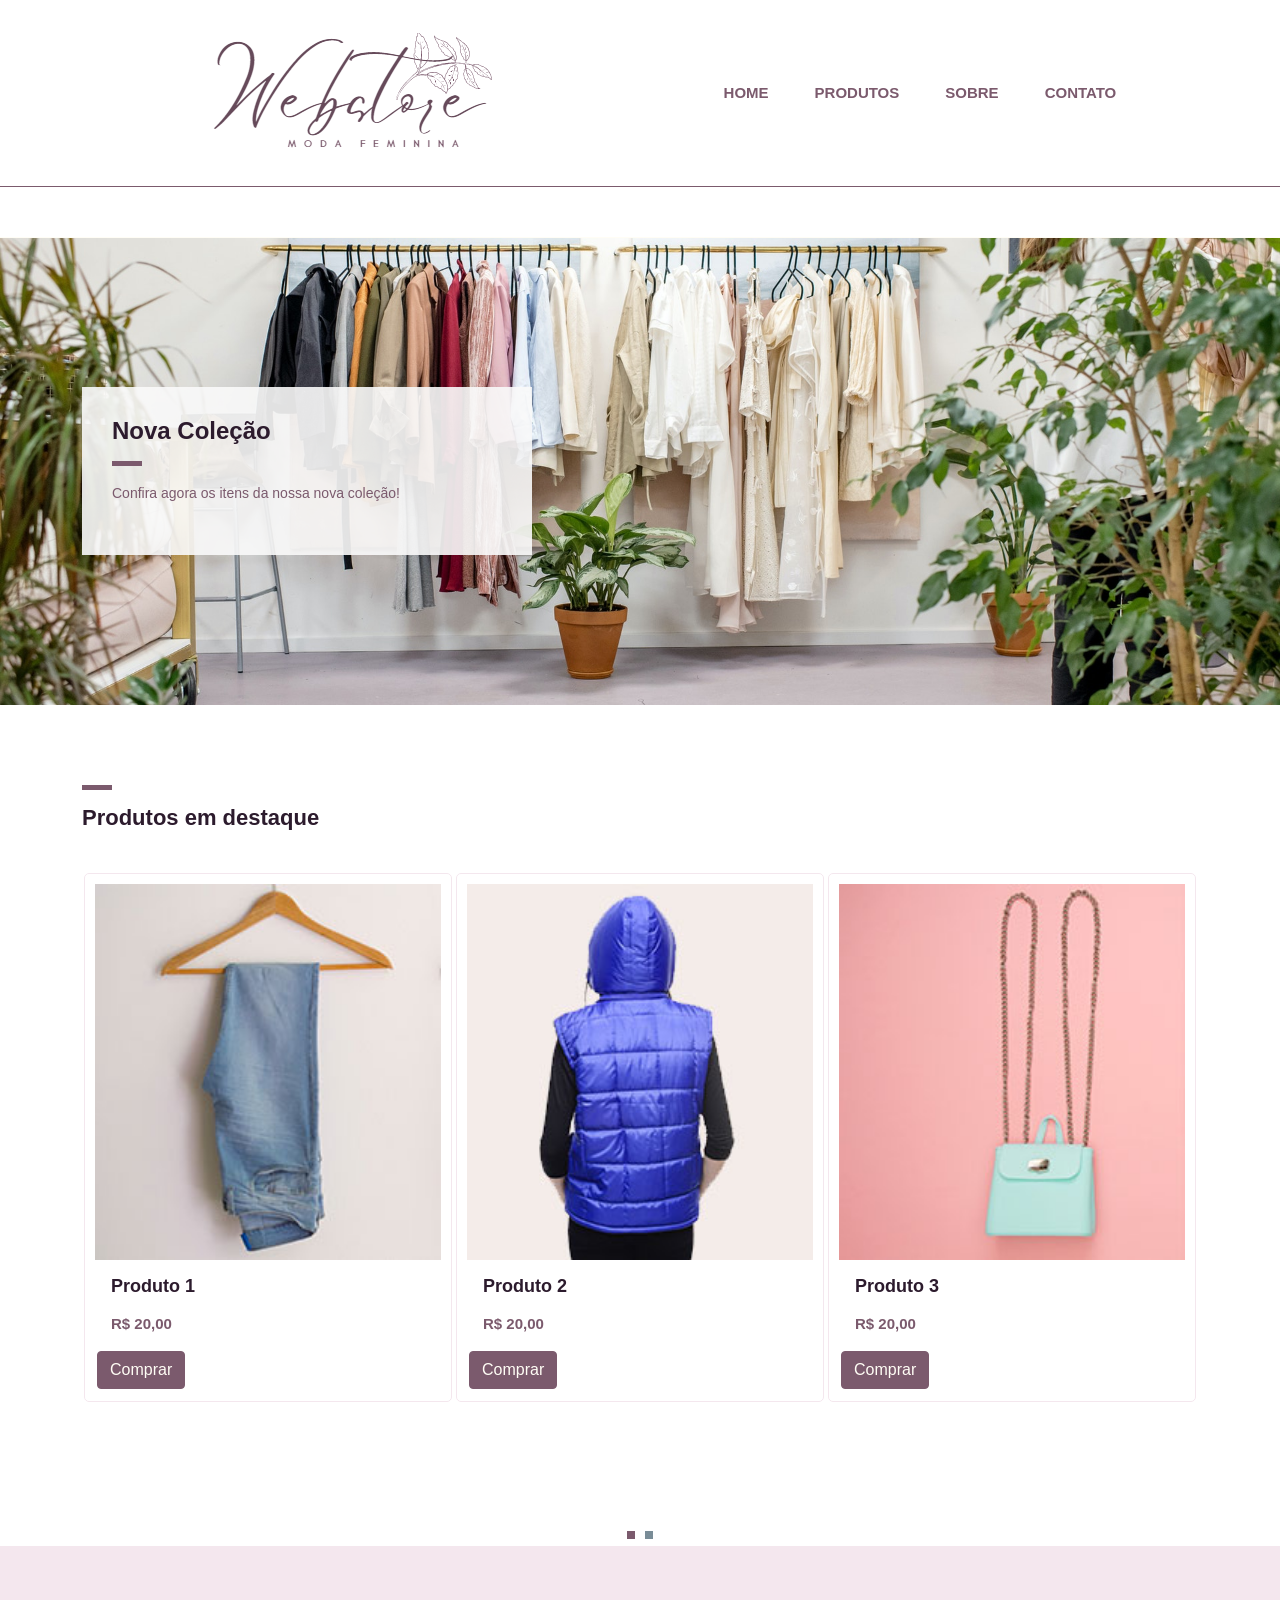
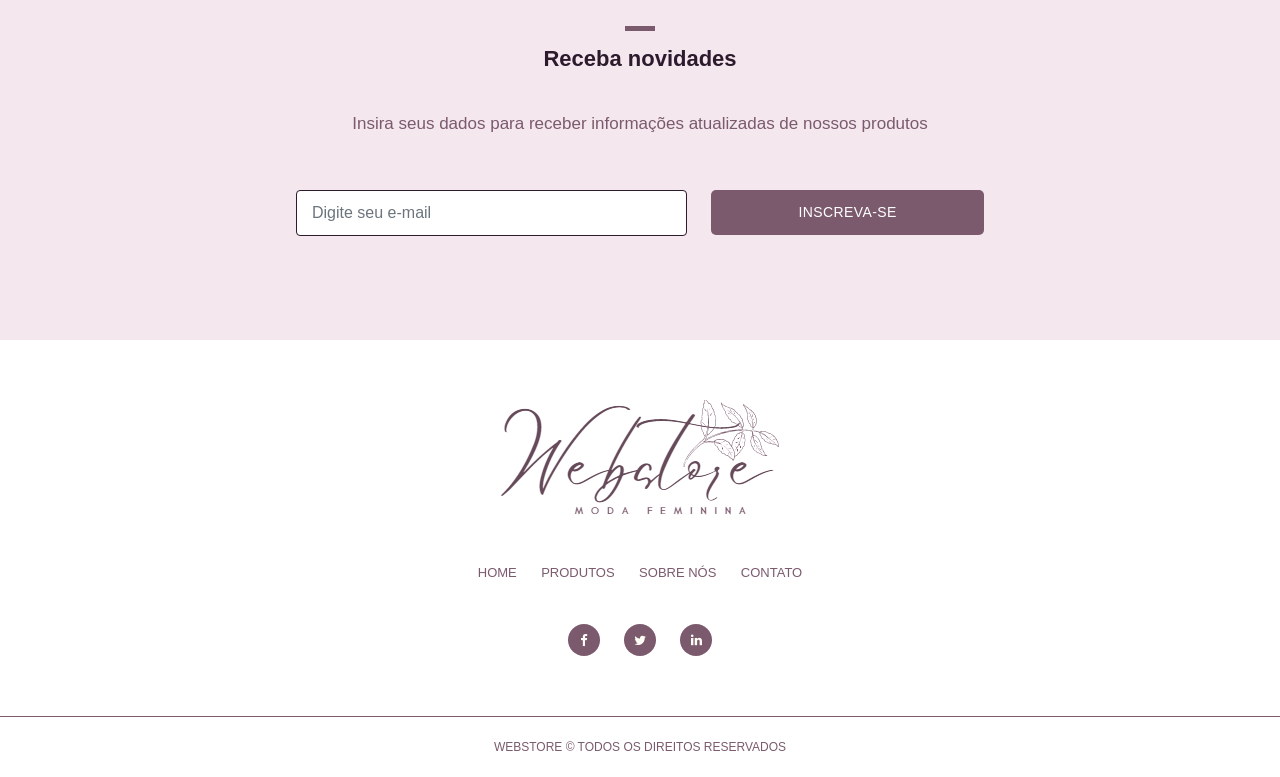
==== commit d8a87aaf: "correcoes carousel mobile/tablet" ====
--- a/jQuery II/index.html
+++ b/jQuery II/index.html
@@ -7,7 +7,7 @@
 
 <!--Library CSS-->
     <link rel="stylesheet" href="./vendor/bootstrap/css/bootstrap.min.css">
-    <link rel="stylesheet" href="./vendor/owl/css/owl.css">
+    <link rel="stylesheet" href="./vendor/owl/assets/owl.carousel.css">
     <link rel="stylesheet" href="./vendor/fontawesome/fontawesome.css">
     <link rel="stylesheet" href="./vendor/jquery-ui/jquery-ui.min.css">
 
--- a/jQuery II/css/style-custom.css
+++ b/jQuery II/css/style-custom.css
@@ -172,8 +172,8 @@
 }
 
 /* Featured Style */
-.featured-items {
-	margin-bottom: 90px;
+.featured-item {
+	margin-bottom: 90px !important;
 }
 
 .featured-item {
@@ -788,111 +788,73 @@
 }
 
 /* Responsive Style */
-@media (max-width: 991px) {
-
-.banner {
-	border-top: none;
-	margin-top: 0px;
-}
-
-.navbar .navbar-brand {
-	width: auto;
-}
-
-.navbar:after {
-	display: none;
-}
-
-#navbarResponsive {
+@media (max-width: 820px) {
+
+	.banner {
+		border-top: none;
+		margin-top: 0px;
+	}
+	.navbar .navbar-brand {
+		width: auto;
+	}
+	.navbar:after {
+		display: none;
+	}
+	#navbarResponsive {
 	z-index: 99999;
-	position: absolute;
+    position: absolute;	    
 	top: 96px;
-	width: 100%;
+    width: 100%;
 	text-align: center;
 	background-color: rgba(250,250,250,0.95);
 	box-shadow: 0px 10px 10px rgba(0,0,0,0.1);
-}
-
-.navbar-dark .navbar-nav .nav-item {
-	border-bottom: 1px solid #eee;
-}
-
-.navbar-dark .navbar-nav .nav-item:last-child {
-	border-bottom: none;
-}
-
-.navbar-dark .navbar-nav .nav-link {
-	padding: 15px 0px;
-}
-
-.featured-page #filters {
-	text-align: right;
-} 
-
-.single-product .right-content {
-	margin-top: 30px;
-}
-
-.about-page .right-content {
-	margin-top: 30px;
-}
-
-.contact-page .right-content {
-	margin-top: 30px;
-}
-
-.contact-page .right-content .col-md-6,
-.contact-page .right-content .col-md-12 {
-	padding: 0px;
-}
-
-.featured-page {
-	margin-top: 80px;
-}
-
-.about-page,
-.contact-page {
-	margin-top: 0px;
-}
-
-.owl-carousel .owl-item{
-	display: block;
-	float:none;
-}
-}
-
-@media (max-width: 767px) {
-
-.subscribe-form .main-content form input.button {
-	margin-top: 20px;
-}
-
-.subscribe-form .main-content form button{
-	margin-top: 20px;
-}
-
-.featured-item {
-    border-radius: 5px;
-    border: 2px solid #f4e7ee;
-    margin: 3px;
-    padding: 10px;
-    transition: all 0.5s;
-    display: block;
-	float: none;
-}
-
-.btn-dark h4{
-	display: block;
-	float: none;
-}
-.owl-carousel .owl-item {
-	display: block;
-	float: inline-start;
-}
-
-.featured-page #filters {
-	margin-top: 15px;
-	text-align: left;
-} 
+	}
+	.navbar-dark .navbar-nav .nav-item {
+		border-bottom: 1px solid #eee;
+	}
+	.navbar-dark .navbar-nav .nav-item:last-child {
+		border-bottom: none;
+	}
+	.navbar-dark .navbar-nav .nav-link {
+		padding: 15px 0px;
+	}
+	.featured-page #filters {
+		text-align: right;
+	} 
+	.single-product .right-content {
+		margin-top: 30px;
+	}
+	.about-page .right-content {
+		margin-top: 30px;
+	}
+	.contact-page .right-content {
+		margin-top: 30px;
+	}
+	.contact-page .right-content .col-md-6,
+	.contact-page .right-content .col-md-12 {
+		padding: 0px;
+	}
+	.featured-page {
+		margin-top: 80px;
+	}
+	.about-page,
+	.contact-page {
+		margin-top: 0px;
+	}
+}
+
+@media (max-width: 480px) {
+
+	.subscribe-form .main-content form input.button {
+		margin-top: 20px;
+	}
+	.featured-page #filters {
+		margin-top: 15px;
+		text-align: left;
+	} 
+	.owl-carousel .owl-item {
+		display: table-header-group;
+		float: none;
+	}
 
 }
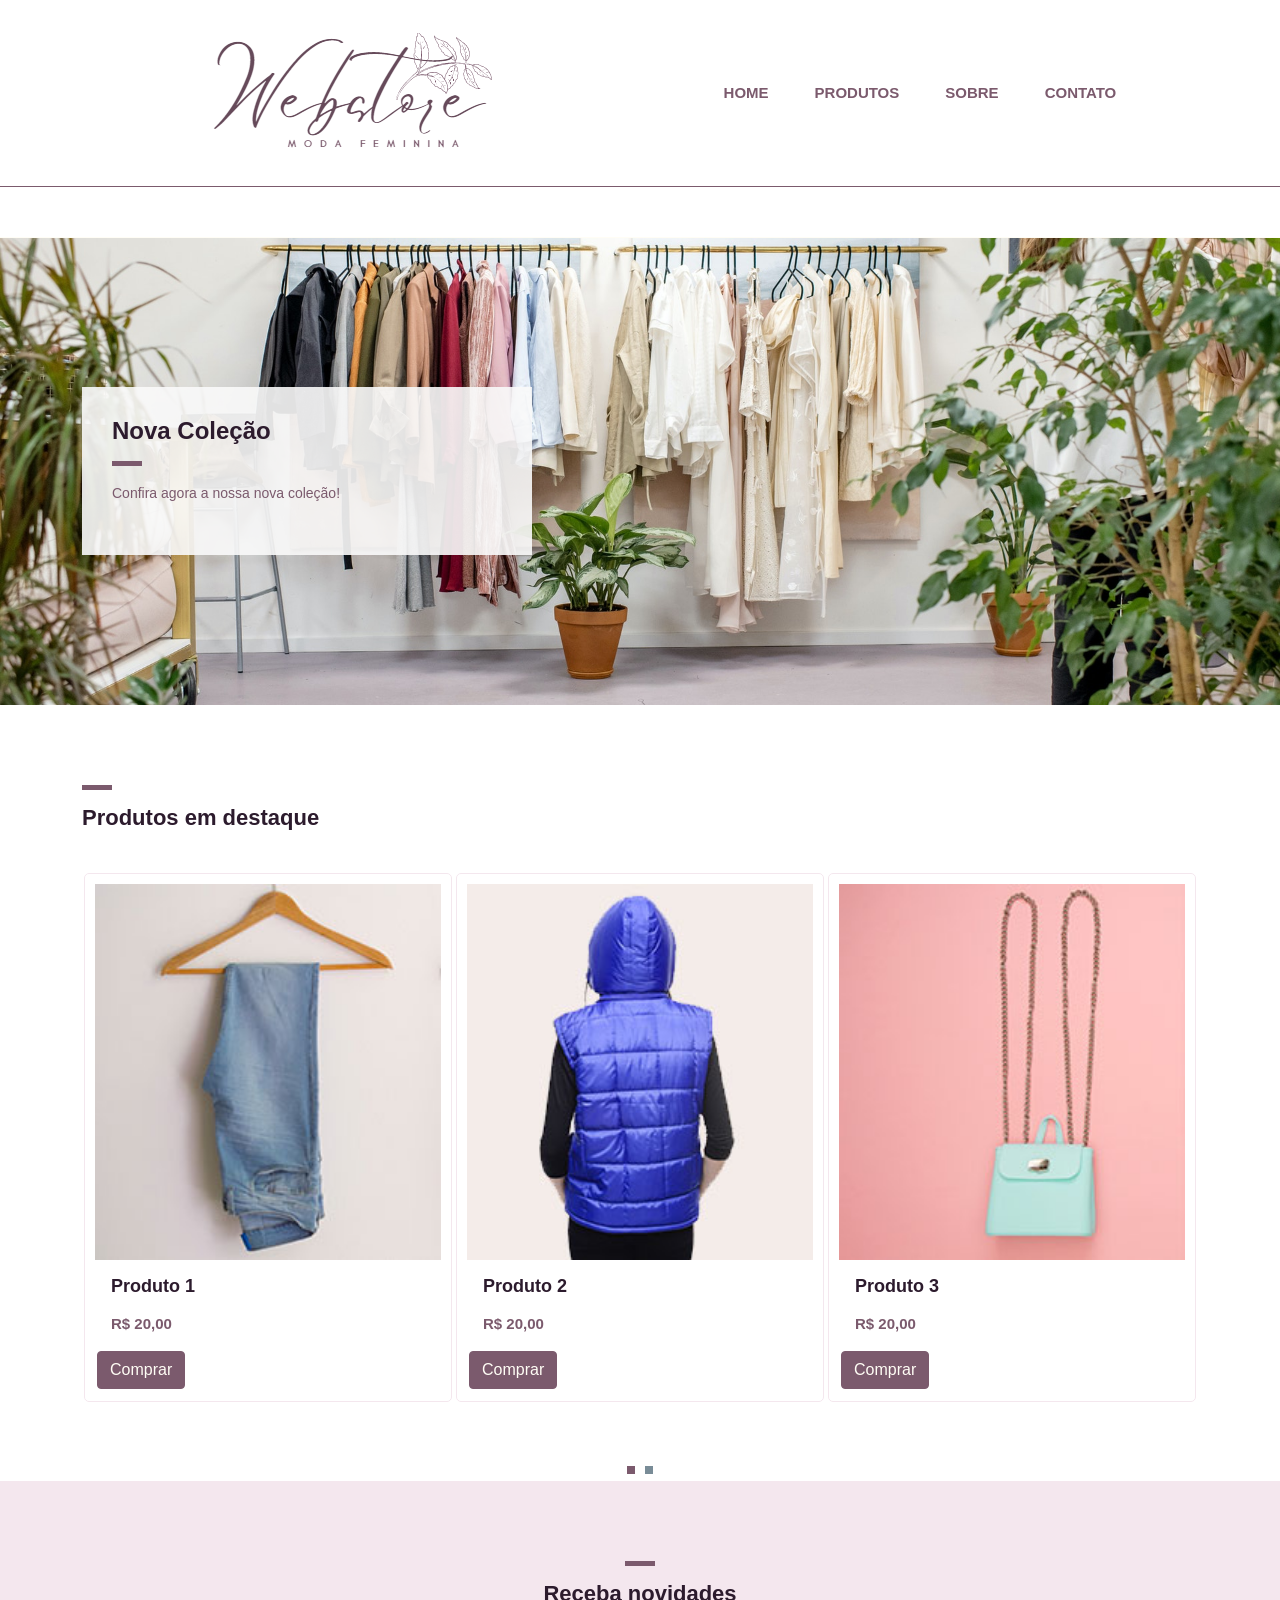
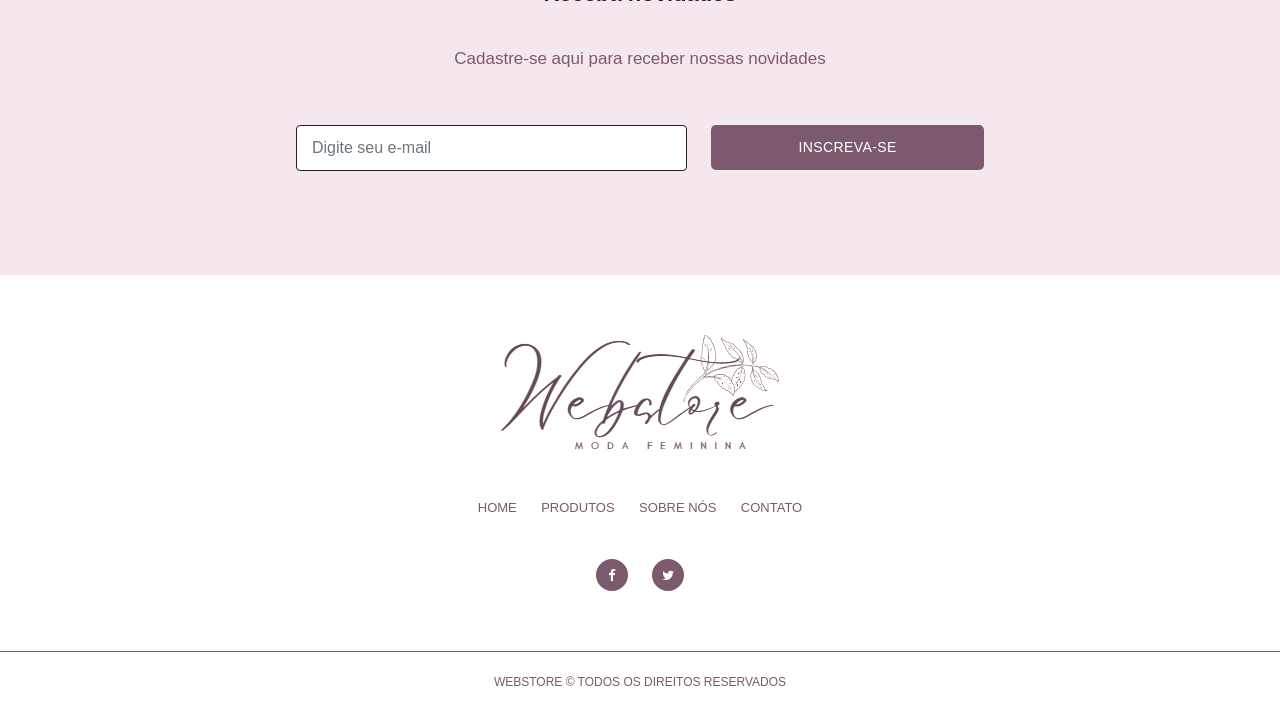
==== commit c01dad91: "alteracoes no texto" ====
--- a/jQuery II/index.html
+++ b/jQuery II/index.html
@@ -14,7 +14,7 @@
 <!--CSS Customizado-->
     <link rel="stylesheet" href="./css/style-custom.css">
 
-    <title>Webstore - Moda Feminina</title>
+    <title>Loja de moda Feminina</title>
 </head>
 
 
@@ -51,7 +51,7 @@
                         <div class="caption">
                             <h2>Nova Coleção</h2>
                             <div class="line-dec"></div>
-                            <p>Confira agora os itens da nossa nova coleção!</p>
+                            <p>Confira agora a nossa nova coleção!</p>
                         </div>
                     </div>
                 </div>
@@ -135,7 +135,7 @@
                     </div>
                     <div class="col-md-8 offset-md-2">
                         <div class="main-content">
-                            <p>Insira seus dados para receber informações atualizadas de nossos produtos</p>
+                            <p>Cadastre-se aqui para receber nossas novidades</p>
                             <div class="container">
                                 <form id="subscribe" class="form" action="" method="get">
                                     <div class="row">
@@ -181,7 +181,6 @@
                             <ul>
                                 <li><a href="#"><i class="fa fa-facebook"></i></a></li>
                                 <li><a href="#"><i class="fa fa-twitter"></i></a></li>
-                                <li><a href="#"><i class="fa fa-linkedin"></i></a></li>
                             </ul>
                         </div>
                     </div>
--- a/jQuery II/css/style-custom.css
+++ b/jQuery II/css/style-custom.css
@@ -173,7 +173,7 @@
 
 /* Featured Style */
 .featured-item {
-	margin-bottom: 90px !important;
+	margin-bottom: 25px !important;
 }
 
 .featured-item {
@@ -856,5 +856,11 @@
 		display: table-header-group;
 		float: none;
 	}
-
+}
+
+@media (max-width: 375px) {
+	.featured-item {
+		margin: 50px;
+	}
+	
 }
